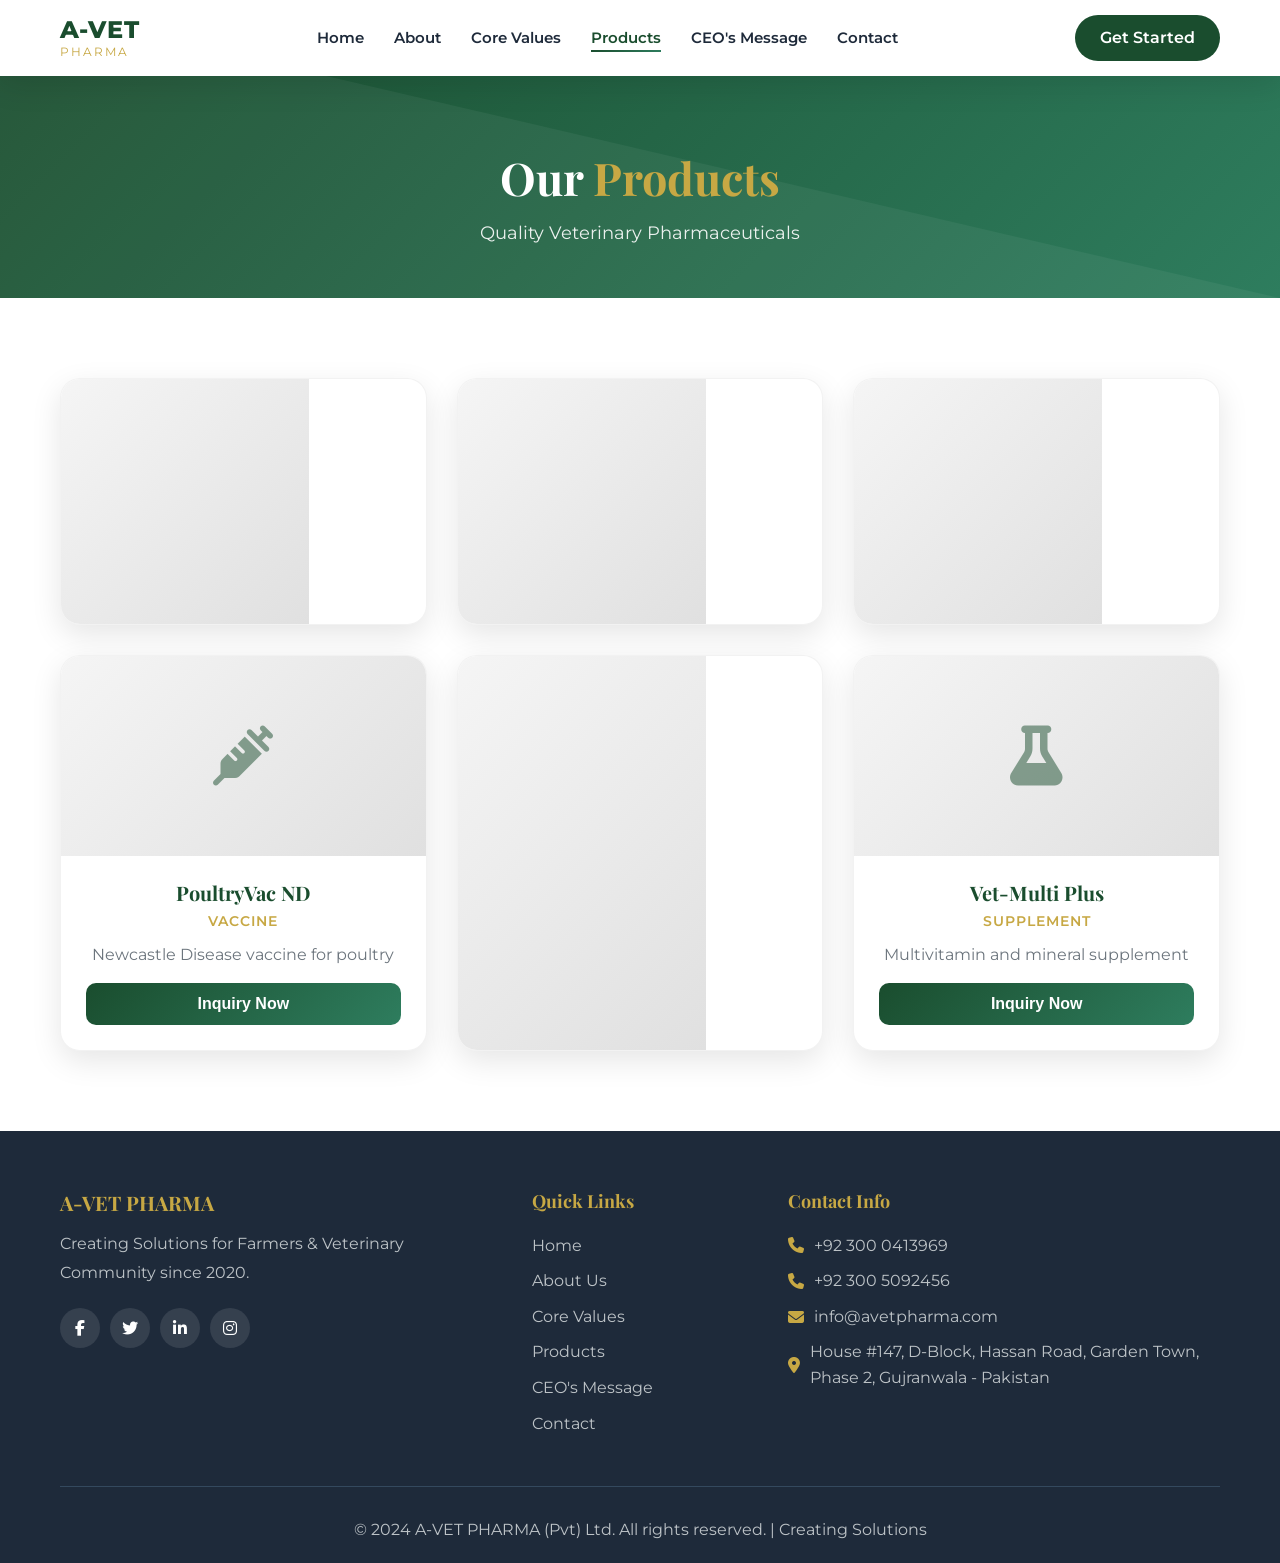
==== products.html @ 32de6b97 "upload" ====
<!DOCTYPE html>
<html lang="en">
<head>
    <meta charset="UTF-8">
    <meta name="viewport" content="width=device-width, initial-scale=1.0">
    <title>A-VET PHARMA - Products</title>
    
    <link rel="stylesheet" href="https://cdnjs.cloudflare.com/ajax/libs/font-awesome/6.4.0/css/all.min.css">
    <link href="https://fonts.googleapis.com/css2?family=Montserrat:wght@300;400;500;600;700;800&family=Playfair+Display:wght@400;500;600;700&display=swap" rel="stylesheet">
    <link href="https://unpkg.com/aos@2.3.1/dist/aos.css" rel="stylesheet">
    <link rel="stylesheet" href="style.css">
</head>
<body>
    <nav class="navbar">
        <div class="container">
            <div class="nav-wrapper">
                <a href="index.html" class="logo">
                    <span class="logo-text">A-VET</span>
                    <span class="logo-sub">PHARMA</span>
                </a>
                
                <ul class="nav-menu">
                    <li><a href="index.html" class="nav-link">Home</a></li>
                    <li><a href="about.html" class="nav-link">About</a></li>
                    <li><a href="core-values.html" class="nav-link">Core Values</a></li>
                    <li><a href="products.html" class="nav-link active">Products</a></li>
                    <li><a href="ceo-message.html" class="nav-link">CEO's Message</a></li>
                    <li><a href="contact.html" class="nav-link">Contact</a></li>
                </ul>
                
                <div class="nav-right">
                    <a href="contact.html" class="btn-nav">Get Started</a>
                    <div class="hamburger">
                        <span></span>
                        <span></span>
                        <span></span>
                    </div>
                </div>
            </div>
        </div>
    </nav>

    <section class="page-header">
        <div class="container">
            <h1>Our <span class="highlight">Products</span></h1>
            <p>Quality Veterinary Pharmaceuticals</p>
        </div>
    </section>

    <section class="products-section">


        <div class="container">
            <div class="products-grid">
                
                
<div class="product-card" data-aos="fade-up">
                    <div class="product-image"
                        <img style="height: 100%; width: 68%;" src="New acid.jpg" alt="New acid.jpg" >
                    </div>
                    <div class="product-info">
                        <h3>Vet-Neu-Acid liquid</h3>
                        <p class="product-category">Organic acid for optimal  Poultry Health</p>
                        <p class="product-desc">Regulate Gut PH 
                        Enhances Immunity
                        Increase Digestion And Growth</p>
                        <button class="btn-inquiry">Inquiry Now</button>
                    </div>
                </div>


<div class="product-card" data-aos="fade-up">
                    <div class="product-image"
                        <img style="height: 100%; width: 68%;" src="Resiboprium.jpg" alt="Resiboprium.jpg" >
                    </div>
                    <div class="product-info">
                        <h3>Vet-Respibrom</h3>
                        <p class="product-category">Water Soluble Powder</p>
                        <p class="product-desc">Broad-spectrum antibiotic
                        Combats RespiratoryInfection
                        Increase Breathing and Recovery </p>
                        <button class="btn-inquiry">Inquiry Now</button>
                    </div>
                </div>

<div class="product-card" data-aos="fade-up">
                    <div class="product-image"
                        <img style="height: 100%; width: 68%;" src="Hepa herb.jpg" alt="Hepa herb.jpg" >
                    </div>
                    <div class="product-info">
                        <h3>Hepa-Herb</h3>
                        <p class="product-category">Herbal Tonic and Liver Protector </p>
                        <p class="product-desc">Hepa Protection
                        Prevents Fatty Liver Syndrome Detoxifies the Liver </p>
                        <button class="btn-inquiry">Inquiry Now</button>
                    </div>
                </div>
               
                
                <div class="product-card" data-aos="fade-up" data-aos-delay="100">
                    <div class="product-image">
                        <i class="fas fa-syringe"></i>
                    </div>
                    <div class="product-info">
                        <h3>PoultryVac ND</h3>
                        <p class="product-category">Vaccine</p>
                        <p class="product-desc">Newcastle Disease vaccine for poultry</p>
                        <button class="btn-inquiry">Inquiry Now</button>
                    </div>
                </div>
                
                <div class="product-card" data-aos="fade-up">
                    <div class="product-image"
                        <img style="height: 100%; width: 68%;" src="Hepa herb.jpg" alt="Hepa herb.jpg" >
                    </div>
                    <div class="product-info">
                        <h3>Hepa-Herb</h3>
                        <p class="product-category">Herbal Tonic and Liver Protector </p>
                        <p class="product-desc">Hepa Protection
                        Prevents Fatty Liver Syndrome Detoxifies the Liver </p>
                        <button class="btn-inquiry">Inquiry Now</button>
                    </div>
                </div>



                <div class="product-card" data-aos="fade-up" data-aos-delay="200">
                    <div class="product-image">
                        <i class="fas fa-flask"></i>
                    </div>
                    <div class="product-info">
                        <h3>Vet-Multi Plus</h3>
                        <p class="product-category">Supplement</p>
                        <p class="product-desc">Multivitamin and mineral supplement</p>
                        <button class="btn-inquiry">Inquiry Now</button>
                    </div>
                </div>
            </div>
        </div>
    </section>

    <footer class="footer">
        <div class="container">
            <div class="footer-grid">
                <div class="footer-about">
                    <h3>A-VET PHARMA</h3>
                    <p>Creating Solutions for Farmers & Veterinary Community since 2020.</p>
                    <div class="social-links">
                        <a href="#"><i class="fab fa-facebook-f"></i></a>
                        <a href="#"><i class="fab fa-twitter"></i></a>
                        <a href="#"><i class="fab fa-linkedin-in"></i></a>
                        <a href="#"><i class="fab fa-instagram"></i></a>
                    </div>
                </div>
                
                <div class="footer-links">
                    <h4>Quick Links</h4>
                    <ul>
                        <li><a href="index.html">Home</a></li>
                        <li><a href="about.html">About Us</a></li>
                        <li><a href="core-values.html">Core Values</a></li>
                        <li><a href="products.html">Products</a></li>
                        <li><a href="ceo-message.html">CEO's Message</a></li>
                        <li><a href="contact.html">Contact</a></li>
                    </ul>
                </div>
                
                <div class="footer-contact">
                    <h4>Contact Info</h4>
                    <p><i class="fas fa-phone"></i> +92 300 0413969</p>
                    <p><i class="fas fa-phone"></i> +92 300 5092456</p>
                    <p><i class="fas fa-envelope"></i> info@avetpharma.com</p>
                    <p><i class="fas fa-map-marker-alt"></i> House #147, D-Block, Hassan Road, Garden Town, Phase 2, Gujranwala - Pakistan</p>
                </div>
            </div>
            
            <div class="footer-bottom">
                <p>&copy; 2024 A-VET PHARMA (Pvt) Ltd. All rights reserved. | Creating Solutions</p>
            </div>
        </div>
    </footer>

    <button class="back-to-top" id="backToTop">
        <i class="fas fa-arrow-up"></i>
    </button>

    <script src="https://unpkg.com/aos@2.3.1/dist/aos.js"></script>
    <script src="script.js"></script>
</body>
</html>
---- style.css ----
/* ===== RESET & VARIABLES ===== */
* {
    margin: 0;
    padding: 0;
    box-sizing: border-box;
}

:root {
    --primary: #1a4d2e;
    --primary-light: #2e7d5e;
    --secondary: #c7a844;
    --accent: #e8b86b;
    --dark: #1e2a3a;
    --light: #f8f9fa;
    --gray: #6c757d;
    --white: #ffffff;
    --shadow: 0 10px 30px rgba(0,0,0,0.1);
    --shadow-hover: 0 20px 40px rgba(26, 77, 46, 0.2);
    --gradient: linear-gradient(135deg, #1a4d2e, #2e7d5e);
}

html {
    scroll-behavior: smooth;
    font-size: 62.5%;
}

body {
    font-family: 'Montserrat', sans-serif;
    font-size: 1.6rem;
    line-height: 1.6;
    color: var(--dark);
    overflow-x: hidden;
}

.container {
    max-width: 1200px;
    margin: 0 auto;
    padding: 0 2rem;
}

h1, h2, h3, h4, h5, h6 {
    font-family: 'Playfair Display', serif;
    font-weight: 700;
    line-height: 1.2;
}

.highlight {
    color: var(--secondary);
    position: relative;
    display: inline-block;
}

/* ===== PRELOADER - SIRF HOME PAGE PAR ===== */
.preloader {
    position: fixed;
    top: 0;
    left: 0;
    width: 100%;
    height: 100%;
    background: var(--gradient);
    display: flex;
    justify-content: center;
    align-items: center;
    flex-direction: column;
    z-index: 9999;
    transition: opacity 0.5s, visibility 0.5s;
}

.preloader.fade-out {
    opacity: 0;
    visibility: hidden;
}

.loader {
    width: 80px;
    height: 80px;
    border: 5px solid rgba(255,255,255,0.3);
    border-top-color: var(--secondary);
    border-radius: 50%;
    animation: spin 1s linear infinite;
    margin-bottom: 2rem;
}

.loader-text {
    font-size: 3rem;
    font-weight: 700;
    color: var(--white);
    letter-spacing: 3px;
    text-transform: uppercase;
}

.loader-subtext {
    font-size: 1.6rem;
    color: var(--secondary);
    margin-top: 1rem;
}

@keyframes spin {
    to { transform: rotate(360deg); }
}

/* ===== BUTTONS ===== */
.btn {
    display: inline-block;
    padding: 1.4rem 3.5rem;
    border-radius: 50px;
    font-size: 1.6rem;
    font-weight: 600;
    text-decoration: none;
    transition: all 0.3s;
    border: none;
    cursor: pointer;
    position: relative;
    overflow: hidden;
    z-index: 1;
}

.btn::before {
    content: '';
    position: absolute;
    top: 0;
    left: -100%;
    width: 100%;
    height: 100%;
    background: rgba(255,255,255,0.2);
    transition: left 0.5s;
    z-index: -1;
}

.btn:hover::before {
    left: 100%;
}

.btn-primary {
    background: var(--gradient);
    color: var(--white);
    box-shadow: 0 10px 20px rgba(26, 77, 46, 0.3);
}

.btn-primary:hover {
    transform: translateY(-3px);
    box-shadow: 0 15px 30px rgba(26, 77, 46, 0.4);
}

.btn-outline {
    background: transparent;
    color: var(--dark);
    border: 2px solid var(--primary);
}

.btn-outline:hover {
    background: var(--primary);
    color: var(--white);
    transform: translateY(-3px);
}

.btn-nav {
    padding: 1rem 2.5rem;
    background: var(--primary);
    color: var(--white);
    border-radius: 50px;
    text-decoration: none;
    font-weight: 600;
    transition: 0.3s;
}

.btn-nav:hover {
    background: var(--primary-light);
    transform: translateY(-2px);
    box-shadow: var(--shadow);
}

.btn-whatsapp {
    background: #25d366;
    color: var(--white);
}

.btn-whatsapp:hover {
    background: #128c7e;
}

/* ===== NAVBAR ===== */
.navbar {
    position: fixed;
    top: 0;
    left: 0;
    width: 100%;
    background: var(--white);
    box-shadow: var(--shadow);
    z-index: 1000;
    padding: 1.5rem 0;
}

.nav-wrapper {
    display: flex;
    justify-content: space-between;
    align-items: center;
}

.logo {
    display: flex;
    flex-direction: column;
    line-height: 1.2;
    text-decoration: none;
}

.logo-text {
    font-size: 2.4rem;
    font-weight: 800;
    color: var(--primary);
    letter-spacing: 1px;
}

.logo-sub {
    font-size: 1.2rem;
    color: var(--secondary);
    letter-spacing: 2px;
}

.nav-menu {
    display: flex;
    list-style: none;
    gap: 3rem;
}

.nav-link {
    color: var(--dark);
    text-decoration: none;
    font-weight: 600;
    font-size: 1.5rem;
    transition: color 0.3s;
    position: relative;
}

.nav-link::after {
    content: '';
    position: absolute;
    bottom: -5px;
    left: 0;
    width: 0;
    height: 2px;
    background: var(--gradient);
    transition: width 0.3s;
}

.nav-link:hover::after,
.nav-link.active::after {
    width: 100%;
}

.nav-link:hover,
.nav-link.active {
    color: var(--primary);
}

.nav-right {
    display: flex;
    align-items: center;
    gap: 2rem;
}

.hamburger {
    display: none;
    flex-direction: column;
    cursor: pointer;
}

.hamburger span {
    width: 25px;
    height: 3px;
    background: var(--dark);
    margin: 3px 0;
    transition: 0.3s;
}

/* ===== HERO SECTION ===== */
.hero {
    min-height: 100vh;
    display: flex;
    align-items: center;
    padding: 10rem 0 5rem;
    position: relative;
    background: linear-gradient(135deg, #1a4d2e 0%, #2e7d5e 100%);
    color: var(--white);
    text-align: center;
}

.hero-overlay {
    position: absolute;
    top: 0;
    left: 0;
    width: 100%;
    height: 100%;
    background: url('data:image/svg+xml,<svg xmlns="http://www.w3.org/2000/svg" viewBox="0 0 100 100" preserveAspectRatio="none"><path d="M0,0 L100,100 L0,100 Z" fill="rgba(255,255,255,0.05)"/></svg>');
    background-size: cover;
}

.hero-content {
    position: relative;
    max-width: 900px;
    margin: 0 auto;
}

.hero-subtitle {
    font-size: 1.8rem;
    color: var(--secondary);
    text-transform: uppercase;
    letter-spacing: 2px;
    margin-bottom: 1.5rem;
    display: inline-block;
    padding: 0.5rem 2rem;
    background: rgba(255,255,255,0.1);
    border-radius: 50px;
}

.hero-title {
    font-size: 5.5rem;
    font-weight: 700;
    margin-bottom: 2rem;
    line-height: 1.2;
}

.hero-title .highlight {
    color: var(--secondary);
}

.hero-description {
    font-size: 1.8rem;
    margin-bottom: 3rem;
    opacity: 0.9;
    max-width: 700px;
    margin-left: auto;
    margin-right: auto;
}

.hero-buttons {
    display: flex;
    gap: 2rem;
    justify-content: center;
    margin-bottom: 5rem;
    flex-wrap: wrap;
}

.hero-stats {
    display: flex;
    justify-content: center;
    gap: 5rem;
    flex-wrap: wrap;
}

.stat-item {
    text-align: center;
}

.stat-number {
    font-size: 4rem;
    font-weight: 700;
    color: var(--secondary);
    display: block;
    line-height: 1;
}

.stat-label {
    font-size: 1.4rem;
    opacity: 0.9;
}

/* ===== PARTNERS SECTION ===== */
.partners {
    padding: 5rem 0;
    background: var(--light);
}

.partners-wrapper {
    display: flex;
    justify-content: space-around;
    align-items: center;
    flex-wrap: wrap;
    gap: 3rem;
}

.partner-item {
    opacity: 0.6;
    transition: opacity 0.3s;
    filter: grayscale(100%);
}

.partner-item:hover {
    opacity: 1;
    filter: grayscale(0);
}

/* ===== SECTION HEADER ===== */
.section-header {
    text-align: center;
    margin-bottom: 5rem;
}

.section-subtitle {
    font-size: 1.6rem;
    color: var(--primary);
    text-transform: uppercase;
    letter-spacing: 2px;
    margin-bottom: 1rem;
    display: block;
}

.section-title {
    font-size: 3.6rem;
    font-weight: 700;
    margin-bottom: 1.5rem;
}

.section-description {
    font-size: 1.8rem;
    color: var(--gray);
    max-width: 700px;
    margin: 0 auto;
}

/* ===== CORE VALUES ===== */
.core-preview {
    padding: 8rem 0;
    background: var(--light);
}

.core-grid {
    display: grid;
    grid-template-columns: repeat(3, 1fr);
    gap: 3rem;
}

.core-card {
    background: var(--white);
    padding: 4rem 3rem;
    border-radius: 20px;
    text-align: center;
    box-shadow: var(--shadow);
    transition: all 0.3s;
    border: 1px solid rgba(0,0,0,0.05);
}

.core-card:hover {
    transform: translateY(-10px);
    box-shadow: var(--shadow-hover);
}

.core-icon {
    width: 80px;
    height: 80px;
    background: var(--gradient);
    border-radius: 50%;
    display: flex;
    align-items: center;
    justify-content: center;
    margin: 0 auto 2rem;
    color: var(--white);
    font-size: 3rem;
}

.core-card h3 {
    margin-bottom: 1.5rem;
    color: var(--primary);
}

.core-card p {
    color: var(--gray);
    line-height: 1.8;
}

/* ===== PILLARS ===== */
.pillars {
    padding: 5rem 0;
    background: var(--gradient);
    color: var(--white);
}

.pillars-wrapper {
    display: grid;
    grid-template-columns: repeat(4, 1fr);
    gap: 3rem;
    text-align: center;
}

.pillar-item {
    padding: 3rem;
    background: rgba(255,255,255,0.1);
    border-radius: 10px;
    backdrop-filter: blur(10px);
    transition: transform 0.3s;
}

.pillar-item:hover {
    transform: translateY(-5px);
    background: rgba(255,255,255,0.2);
}

.pillar-item i {
    font-size: 3rem;
    margin-bottom: 1rem;
}

.pillar-item h4 {
    font-size: 1.8rem;
    font-weight: 600;
    margin-bottom: 1rem;
}

.pillar-item p {
    font-size: 1.4rem;
    opacity: 0.9;
}

/* ===== CEO PREVIEW ===== */
.ceo-preview {
    padding: 8rem 0;
    
}

.ceo-wrapper {
    display: grid;
    grid-template-columns: 1fr 1.5fr;
    gap: 5rem;
    align-items: center;
    background: var(--white);
    border-radius: 30px;
    box-shadow: var(--shadow);
    overflow: hidden;
}

.ceo-image {
    height: 100%;
}

.ceo-image img {
    width: 100%;
    height: 100%;
    object-fit: cover;
}

.ceo-content {
    padding: 5rem;
}

.ceo-tag {
    font-size: 1.4rem;
    color: var(--secondary);
    text-transform: uppercase;
    letter-spacing: 2px;
    margin-bottom: 1rem;
    display: block;
}

.ceo-content h2 {
    font-size: 3.2rem;
    margin-bottom: 2rem;
    color: var(--primary);
}

.ceo-quote {
    font-size: 1.8rem;
    font-style: italic;
    color: var(--gray);
    margin-bottom: 3rem;
    line-height: 1.8;
    position: relative;
    padding-left: 2rem;
    border-left: 4px solid var(--secondary);
}

/* ===== PAGE HEADER ===== */
.page-header {
    padding: 15rem 0 5rem;
    background: var(--gradient);
    color: var(--white);
    text-align: center;
    position: relative;
    overflow: hidden;
}

.page-header::before {
    content: '';
    position: absolute;
    top: 0;
    left: 0;
    width: 100%;
    height: 100%;
    background: url('data:image/svg+xml,<svg xmlns="http://www.w3.org/2000/svg" viewBox="0 0 100 100" preserveAspectRatio="none"><path d="M0,0 L100,100 L0,100 Z" fill="rgba(255,255,255,0.05)"/></svg>');
    background-size: cover;
}

.page-header h1 {
    font-size: 4.5rem;
    margin-bottom: 1.5rem;
    position: relative;
}

.page-header p {
    font-size: 1.8rem;
    opacity: 0.9;
    position: relative;
}

/* ===== ABOUT PAGE ===== */
.about-main {
    padding: 8rem 0;
}

.about-grid {
    display: grid;
    grid-template-columns: 1fr 1fr;
    gap: 5rem;
    align-items: center;
}

.about-content h2 {
    font-size: 3.2rem;
    color: var(--primary);
    margin-bottom: 2rem;
}

.about-content p {
    color: var(--gray);
    margin-bottom: 2rem;
    line-height: 1.8;
}

.about-highlight {
    background: var(--light);
    padding: 3rem;
    border-radius: 20px;
    margin: 3rem 0;
    position: relative;
}

.about-highlight i {
    font-size: 4rem;
    color: var(--secondary);
    opacity: 0.2;
    position: absolute;
    top: 2rem;
    left: 2rem;
}

.about-highlight p {
    font-size: 1.8rem;
    font-style: italic;
    margin: 0;
    position: relative;
    z-index: 1;
}

.about-image img {
    width: 100%;
    border-radius: 20px;
    box-shadow: var(--shadow-hover);
}

/* ===== CORE VALUES PAGE ===== */
.core-values-full {
    padding: 8rem 0;
}

.core-grid-full {
    display: grid;
    grid-template-columns: repeat(3, 1fr);
    gap: 3rem;
    margin-bottom: 5rem;
}

.core-card-large {
    height: 300px;
    perspective: 1000px;
}

.core-card-inner {
    position: relative;
    width: 100%;
    height: 100%;
    text-align: center;
    transition: transform 0.8s;
    transform-style: preserve-3d;
    cursor: pointer;
}

.core-card-large:hover .core-card-inner {
    transform: rotateY(180deg);
}

.core-front, .core-back {
    position: absolute;
    width: 100%;
    height: 100%;
    backface-visibility: hidden;
    border-radius: 20px;
    padding: 3rem;
    display: flex;
    flex-direction: column;
    justify-content: center;
    align-items: center;
    box-shadow: var(--shadow);
}

.core-front {
    background: var(--white);
}

.core-front i {
    font-size: 5rem;
    color: var(--primary);
    margin-bottom: 2rem;
}

.core-front h3 {
    color: var(--primary);
}

.core-back {
    background: var(--gradient);
    color: var(--white);
    transform: rotateY(180deg);
}

.core-back p {
    line-height: 1.8;
}

/* ===== PILLARS PAGE ===== */
.pillars-section {
    padding: 8rem 0;
    background: var(--light);
}

.pillars-grid {
    display: grid;
    grid-template-columns: repeat(4, 1fr);
    gap: 3rem;
}

.pillar-card {
    background: var(--white);
    padding: 4rem 3rem;
    border-radius: 20px;
    text-align: center;
    box-shadow: var(--shadow);
    transition: 0.3s;
}

.pillar-card:hover {
    transform: translateY(-10px);
    box-shadow: var(--shadow-hover);
}

.pillar-icon {
    width: 80px;
    height: 80px;
    background: var(--gradient);
    border-radius: 50%;
    display: flex;
    align-items: center;
    justify-content: center;
    margin: 0 auto 2rem;
    color: var(--white);
    font-size: 3rem;
}

.pillar-card h3 {
    color: var(--primary);
    margin-bottom: 1.5rem;
}

.pillar-card p {
    color: var(--gray);
}

/* ===== PRODUCTS PAGE ===== */
.products-section {
    padding: 8rem 0;
}

.products-grid {
    display: grid;
    grid-template-columns: repeat(auto-fit, minmax(300px, 1fr));
    gap: 3rem;
}

.product-card {
    background: var(--white);
    border-radius: 20px;
    overflow: hidden;
    box-shadow: var(--shadow);
    transition: 0.3s;
    border: 1px solid rgba(0,0,0,0.05);
}

.product-card:hover {
    transform: translateY(-10px);
    box-shadow: var(--shadow-hover);
}

.product-image {
    height: 200px;
    background: linear-gradient(135deg, #f5f5f5, #e0e0e0);
    display: flex;
    align-items: center;
    justify-content: center;
}

.product-image i {
    font-size: 6rem;
    color: var(--primary);
    opacity: 0.5;
}

.product-info {
    padding: 2.5rem;
    text-align: center;
}

.product-info h3 {
    font-size: 2rem;
    margin-bottom: 0.5rem;
    color: var(--primary);
}

.product-category {
    color: var(--secondary);
    font-weight: 600;
    margin-bottom: 1rem;
    font-size: 1.4rem;
    text-transform: uppercase;
    letter-spacing: 1px;
}

.product-desc {
    color: var(--gray);
    margin-bottom: 1.5rem;
    line-height: 1.6;
}

.btn-inquiry {
    width: 100%;
    padding: 1.2rem;
    background: var(--gradient);
    color: var(--white);
    border: none;
    border-radius: 10px;
    font-size: 1.6rem;
    font-weight: 600;
    cursor: pointer;
    transition: 0.3s;
}

.btn-inquiry:hover {
    transform: translateY(-2px);
    box-shadow: 0 10px 20px rgba(26, 77, 46, 0.3);
}

/* ===== CEO MESSAGE PAGE ===== */
.ceo-message-full {
    padding: 8rem 0;
}

.ceo-container {
    display: grid;
    grid-template-columns: 1fr 2fr;
    gap: 5rem;
    align-items: start;
}

.ceo-profile {
    text-align: center;
}

.ceo-profile img {
    width: 100%;
    max-width: 350px;
    border-radius: 20px;
    box-shadow: var(--shadow-hover);
    margin-bottom: 2rem;
}

.ceo-info h3 {
    font-size: 2.4rem;
    color: var(--primary);
    margin-bottom: 0.5rem;
}

.ceo-info p {
    color: var(--gray);
}

.ceo-message-content {
    position: relative;
    padding: 4rem;
    background: var(--light);
    border-radius: 30px;
}

.message-quote {
    position: absolute;
    top: 2rem;
    right: 2rem;
    font-size: 6rem;
    color: var(--secondary);
    opacity: 0.1;
}

.message-text {
    font-size: 1.8rem;
    line-height: 1.8;
    margin-bottom: 2rem;
    color: var(--dark);
}

.message-signature {
    margin-top: 4rem;
    padding-top: 2rem;
    border-top: 2px dashed var(--secondary);
}

.message-signature h4 {
    font-size: 2rem;
    color: var(--primary);
    margin: 1rem 0 0.5rem;
}

/* ===== CONTACT PAGE ===== */
.contact-cards-section {
    padding: 8rem 0 4rem;
}

.contact-cards-grid {
    display: grid;
    grid-template-columns: repeat(4, 1fr);
    gap: 3rem;
}

.contact-info-card {
    text-align: center;
    padding: 3rem;
    background: var(--white);
    border-radius: 20px;
    box-shadow: var(--shadow);
    transition: 0.3s;
}

.contact-info-card:hover {
    transform: translateY(-5px);
    box-shadow: var(--shadow-hover);
}

.contact-info-card i {
    font-size: 4rem;
    color: var(--primary);
    margin-bottom: 2rem;
}

.contact-info-card h3 {
    color: var(--primary);
    margin-bottom: 1rem;
}

.contact-info-card p {
    color: var(--gray);
    line-height: 1.8;
}

.contact-main {
    padding: 4rem 0 8rem;
}

.contact-grid {
    display: grid;
    grid-template-columns: 1fr 1fr;
    gap: 5rem;
}

.contact-form-wrapper {
    background: var(--white);
    padding: 4rem;
    border-radius: 20px;
    box-shadow: var(--shadow);
}

.contact-form-wrapper h2 {
    font-size: 2.8rem;
    color: var(--primary);
    margin-bottom: 1.5rem;
}

.contact-form-wrapper p {
    color: var(--gray);
    margin-bottom: 3rem;
}

.form-row {
    display: grid;
    grid-template-columns: 1fr 1fr;
    gap: 2rem;
    margin-bottom: 2rem;
}

.contact-form input,
.contact-form select,
.contact-form textarea {
    width: 100%;
    padding: 1.5rem;
    border: 2px solid #eee;
    border-radius: 10px;
    font-size: 1.6rem;
    transition: 0.3s;
    margin-bottom: 2rem;
}

.contact-form input:focus,
.contact-form select:focus,
.contact-form textarea:focus {
    outline: none;
    border-color: var(--primary);
}

.contact-map {
    border-radius: 20px;
    overflow: hidden;
    box-shadow: var(--shadow);
    height: 100%;
    min-height: 450px;
}

/* ===== WHATSAPP CONNECT ===== */
.whatsapp-connect {
    padding: 4rem 0 8rem;
}

.whatsapp-box {
    background: linear-gradient(135deg, #25d366, #128c7e);
    color: var(--white);
    padding: 6rem;
    border-radius: 30px;
    text-align: center;
    box-shadow: var(--shadow-hover);
}

.whatsapp-box i {
    font-size: 8rem;
    margin-bottom: 2rem;
}

.whatsapp-box h2 {
    font-size: 3.6rem;
    margin-bottom: 1.5rem;
}

.whatsapp-box p {
    font-size: 1.8rem;
    margin-bottom: 3rem;
    opacity: 0.9;
}

/* ===== WHATSAPP FLOAT ===== */
.whatsapp-float {
    position: fixed;
    bottom: 30px;
    right: 30px;
    width: 60px;
    height: 60px;
    background: #25d366;
    color: var(--white);
    border-radius: 50%;
    display: flex;
    align-items: center;
    justify-content: center;
    font-size: 3rem;
    box-shadow: 0 5px 20px rgba(37, 211, 102, 0.4);
    z-index: 99;
    transition: 0.3s;
    text-decoration: none;
}

.whatsapp-float:hover {
    transform: scale(1.1) rotate(360deg);
    background: #128c7e;
}

/* ===== BACK TO TOP ===== */
.back-to-top {
    position: fixed;
    bottom: 30px;
    left: 30px;
    width: 50px;
    height: 50px;
    background: var(--gradient);
    color: var(--white);
    border: none;
    border-radius: 10px;
    font-size: 2rem;
    cursor: pointer;
    opacity: 0;
    visibility: hidden;
    transition: 0.3s;
    z-index: 99;
    box-shadow: 0 5px 15px rgba(26, 77, 46, 0.3);
}

.back-to-top.show {
    opacity: 1;
    visibility: visible;
}

/* ===== FOOTER ===== */
.footer {
    background: var(--dark);
    color: var(--white);
    padding: 6rem 0 2rem;
}

.footer-grid {
    display: grid;
    grid-template-columns: 2fr 1fr 2fr;
    gap: 4rem;
    margin-bottom: 4rem;
}

.footer-about h3 {
    color: var(--secondary);
    margin-bottom: 1.5rem;
    font-size: 2rem;
}

.footer-about p {
    color: #bdc3c7;
    line-height: 1.8;
    margin-bottom: 2rem;
}

.social-links {
    display: flex;
    gap: 1rem;
}

.social-links a {
    width: 40px;
    height: 40px;
    background: rgba(255,255,255,0.1);
    border-radius: 50%;
    display: flex;
    align-items: center;
    justify-content: center;
    color: var(--white);
    text-decoration: none;
    transition: 0.3s;
}

.social-links a:hover {
    background: var(--secondary);
    transform: translateY(-3px);
}

.footer-links h4,
.footer-contact h4 {
    color: var(--secondary);
    margin-bottom: 2rem;
    font-size: 1.8rem;
}

.footer-links ul {
    list-style: none;
}

.footer-links li {
    margin-bottom: 1rem;
}

.footer-links a {
    color: #bdc3c7;
    text-decoration: none;
    transition: 0.3s;
}

.footer-links a:hover {
    color: var(--secondary);
    padding-left: 5px;
}

.footer-contact p {
    color: #bdc3c7;
    margin-bottom: 1rem;
    display: flex;
    align-items: center;
    gap: 1rem;
}

.footer-contact i {
    color: var(--secondary);
}

.footer-bottom {
    text-align: center;
    padding-top: 3rem;
    border-top: 1px solid #34495e;
    color: #bdc3c7;
}

/* ===== RESPONSIVE ===== */
@media (max-width: 1200px) {
    html {
        font-size: 55%;
    }
}

@media (max-width: 992px) {
    .hero-title {
        font-size: 4.5rem;
    }
    
    .hero-wrapper,
    .about-grid,
    .ceo-wrapper,
    .contact-grid,
    .ceo-container {
        grid-template-columns: 1fr;
    }
    
    .core-grid,
    .core-grid-full,
    .pillars-grid,
    .contact-cards-grid {
        grid-template-columns: repeat(2, 1fr);
    }
    
    .footer-grid {
        grid-template-columns: repeat(2, 1fr);
    }
    
    .ceo-image {
        max-height: 700px;

        
    }
}

@media (max-width: 768px) {
    .nav-menu {
        position: fixed;
        top: 8rem;
        left: -100%;
        width: 100%;
        height: calc(100vh - 8rem);
        background: var(--white);
        flex-direction: column;
        align-items: center;
        justify-content: center;
        transition: 0.3s;
        display: flex;
    }
    
    .nav-menu.active {
        left: 0;
    }
    
    .nav-list {
        flex-direction: column;
        align-items: center;
        gap: 3rem;
    }
    
    .hamburger {
        display: flex;
    }
    
    .hamburger.active span:nth-child(1) {
        transform: rotate(45deg) translate(8px, 8px);
    }
    
    .hamburger.active span:nth-child(2) {
        opacity: 0;
    }
    
    .hamburger.active span:nth-child(3) {
        transform: rotate(-45deg) translate(8px, -8px);
    }
    
    .hero-title {
        font-size: 3.5rem;
    }
    
    .hero-stats {
        flex-direction: column;
        gap: 2rem;
    }
    
    .core-grid,
    .core-grid-full,
    .pillars-grid,
    .contact-cards-grid,
    .footer-grid {
        grid-template-columns: 1fr;
    }
    
    .pillars-wrapper {
        grid-template-columns: repeat(2, 1fr);
    }
    
    .form-row {
        grid-template-columns: 1fr;
    }
    
    .whatsapp-box {
        padding: 4rem 2rem;
    }
    
    .whatsapp-box h2 {
        font-size: 2.8rem;
    }
}

@media (max-width: 480px) {
    html {
        font-size: 50%;
    }
    
    .hero-title {
        font-size: 2.8rem;
    }
    
    .hero-buttons {
        flex-direction: column;
    }
    
    .btn {
        width: 100%;
        text-align: center;
    }
    
    .pillars-wrapper {
        grid-template-columns: 1fr;
    }
}




/* My changing */


/* ===== ONE ROW CLIENTS DESIGN ===== */

/* Main stats container */
.hero-stats {
    display: flex;
    justify-content: space-between;
    align-items: center;
    gap: 30px;
    flex-wrap: nowrap;  /* Ek line mein rakhna */
    margin: 30px 0;
}

/* Each stat item */
.stat-item {
    text-align: center;
    min-width: 120px;
}

/* Clients row container */
.clients-row {
    min-width: 300px;
}

/* Clients group - 3 in one row */
.clients-group {
    display: flex;
    justify-content: center;
    align-items: center;
    gap: 20px;
    margin-bottom: 5px;
    flex-wrap: nowrap;  /* Ek line mein */
}

/* Individual client box */
.client-box {
    display: flex;
    flex-direction: column;
    align-items: center;
    gap: 3px;
    min-width: 70px;
}

/* Client icons */
.client-box i {
    font-size: 24px;
    color: var(--secondary);
    margin-bottom: 2px;
}

/* Client text */
.client-text {
    font-size: 12px;
    font-weight: 500;
    color: var(--white);
    text-transform: uppercase;
    letter-spacing: 0.5px;
}

/* Stat numbers */
.stat-number {
    font-size: 36px;
    font-weight: 700;
    color: var(--secondary);
    display: block;
    line-height: 1.1;
}

/* Stat labels */
.stat-label {
    font-size: 14px;
    color: var(--white);
    opacity: 0.9;
}

/* ===== RESPONSIVE FIXES ===== */

/* Tablet - thoda chhota */
@media (max-width: 992px) {
    .clients-group {
        gap: 15px;
    }
    
    .client-box i {
        font-size: 22px;
    }
    
    .client-text {
        font-size: 11px;
    }
}

/* Mobile - vertical ho jayega */
@media (max-width: 768px) {
    .hero-stats {
        flex-wrap: wrap;
        justify-content: center;
    }
    
    .clients-group {
        flex-wrap: wrap;
    }
}
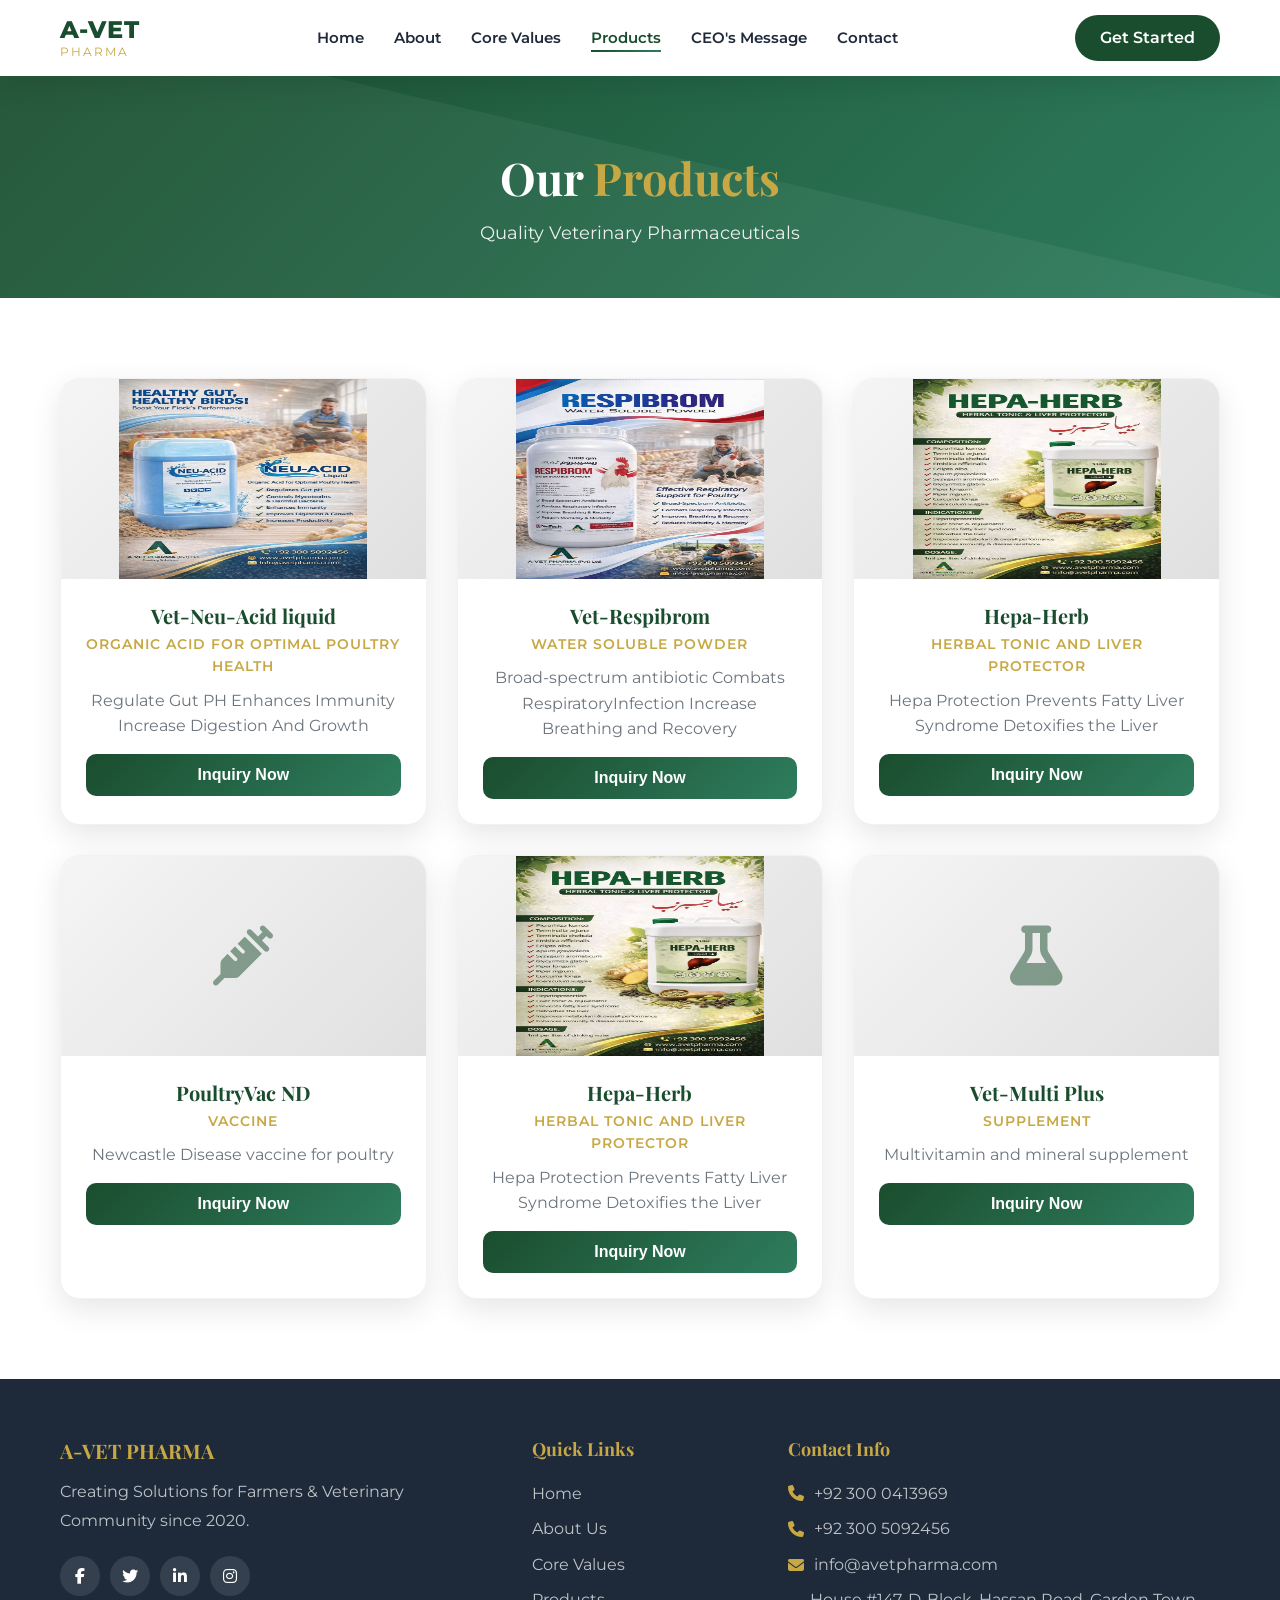
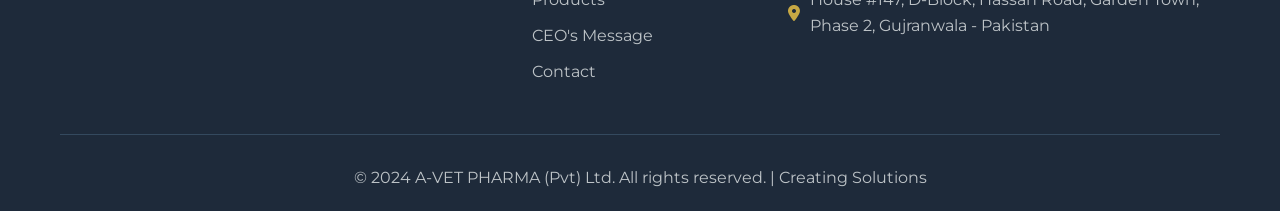
==== commit a4f93208: "Fix product-image div structure in products.html" ====
--- a/products.html
+++ b/products.html
@@ -55,7 +55,7 @@
                 
                 
 <div class="product-card" data-aos="fade-up">
-                    <div class="product-image"
+                    <div class="product-image" >
                         <img style="height: 100%; width: 68%;" src="New acid.jpg" alt="New acid.jpg" >
                     </div>
                     <div class="product-info">
@@ -70,7 +70,7 @@
 
 
 <div class="product-card" data-aos="fade-up">
-                    <div class="product-image"
+                    <div class="product-image">
                         <img style="height: 100%; width: 68%;" src="Resiboprium.jpg" alt="Resiboprium.jpg" >
                     </div>
                     <div class="product-info">
@@ -84,7 +84,7 @@
                 </div>
 
 <div class="product-card" data-aos="fade-up">
-                    <div class="product-image"
+                    <div class="product-image">
                         <img style="height: 100%; width: 68%;" src="Hepa herb.jpg" alt="Hepa herb.jpg" >
                     </div>
                     <div class="product-info">
@@ -110,7 +110,7 @@
                 </div>
                 
                 <div class="product-card" data-aos="fade-up">
-                    <div class="product-image"
+                    <div class="product-image">
                         <img style="height: 100%; width: 68%;" src="Hepa herb.jpg" alt="Hepa herb.jpg" >
                     </div>
                     <div class="product-info">
@@ -187,4 +187,4 @@
     <script src="https://unpkg.com/aos@2.3.1/dist/aos.js"></script>
     <script src="script.js"></script>
 </body>
-</html>+</html>
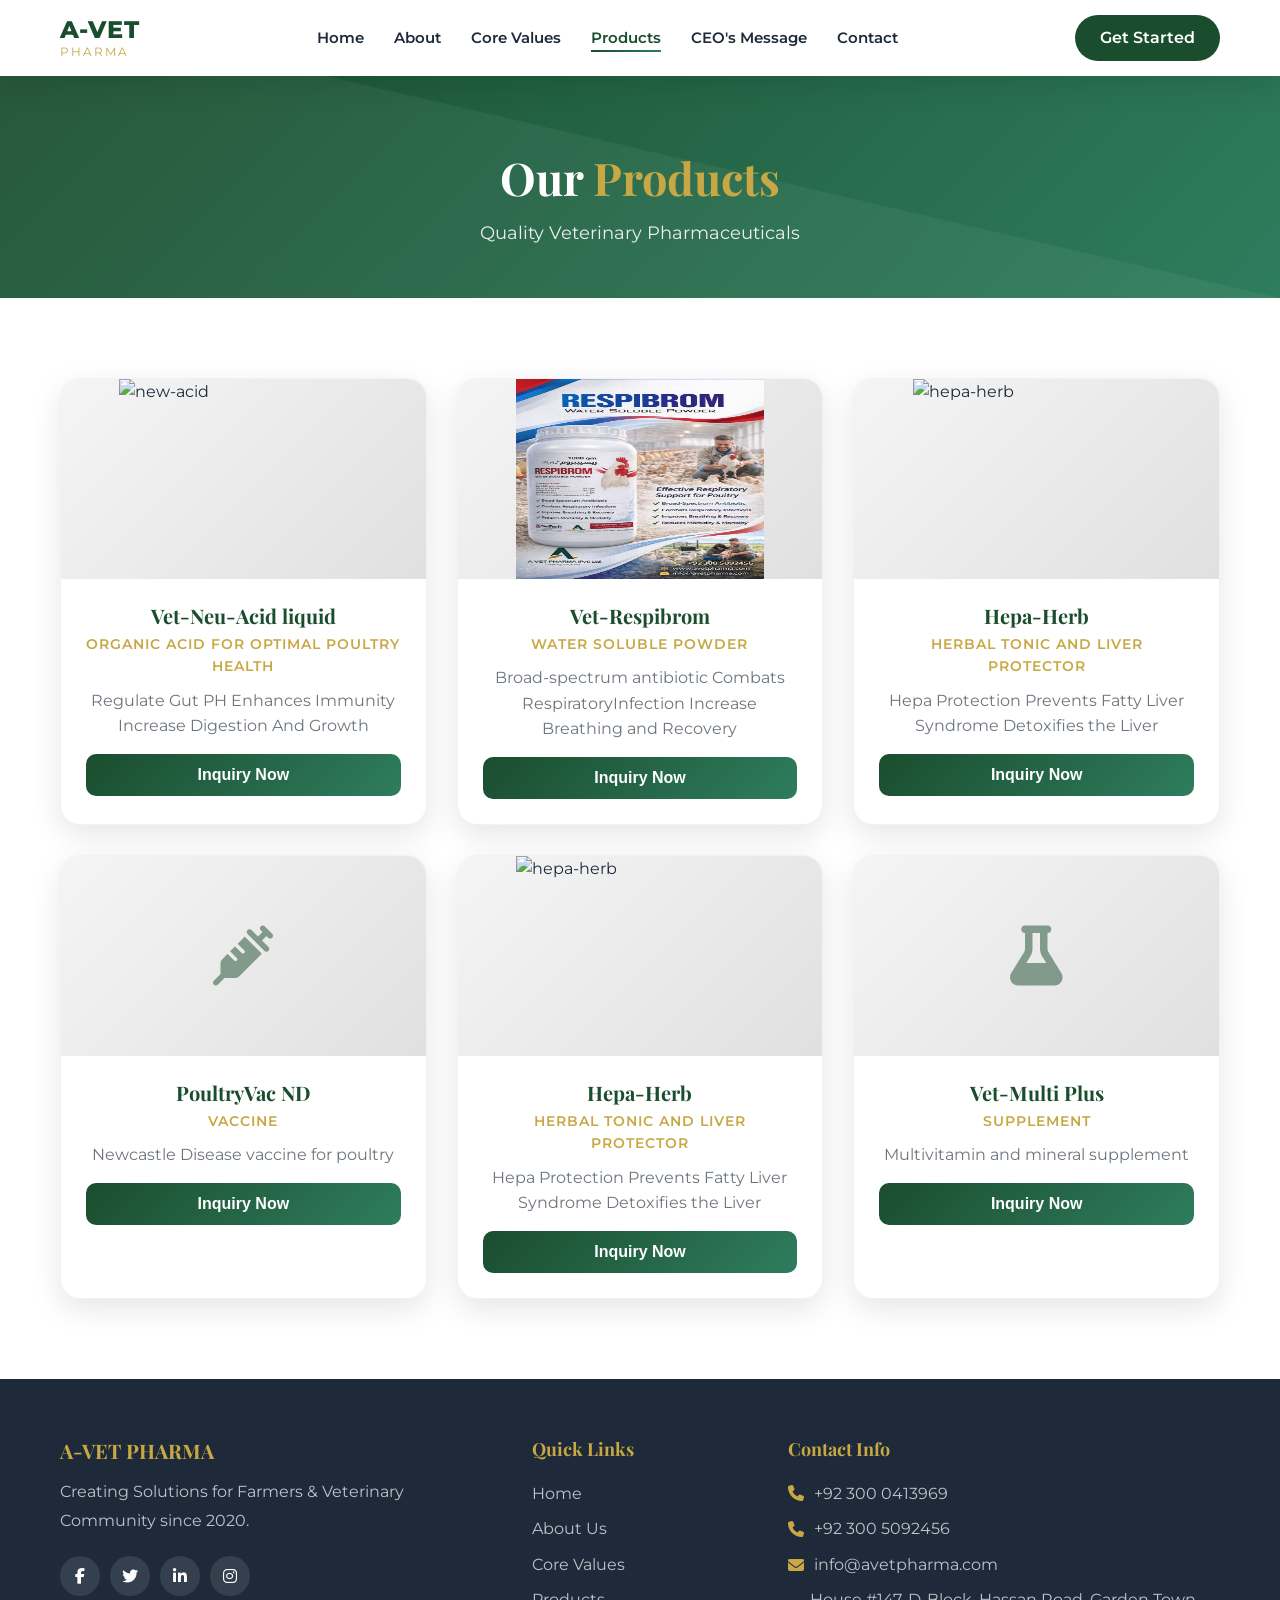
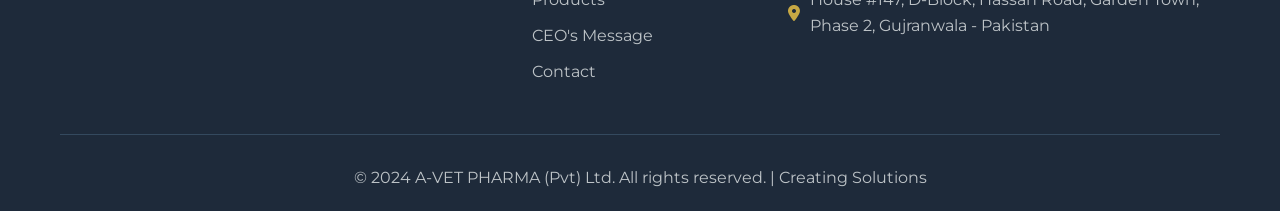
==== commit c175e7e9: "Add files via upload" ====
--- a/products.html
+++ b/products.html
@@ -1,4 +1,4 @@
-<!DOCTYPE html>
+    <!DOCTYPE html>
 <html lang="en">
 <head>
     <meta charset="UTF-8">
@@ -55,9 +55,9 @@
                 
                 
 <div class="product-card" data-aos="fade-up">
-                    <div class="product-image" >
-                        <img style="height: 100%; width: 68%;" src="New acid.jpg" alt="New acid.jpg" >
-                    </div>
+               <div class="product-image"> <img style="height: 100%; width: 68%;" src="new-acid.jpg" alt="new-acid">
+</div>
+
                     <div class="product-info">
                         <h3>Vet-Neu-Acid liquid</h3>
                         <p class="product-category">Organic acid for optimal  Poultry Health</p>
@@ -70,9 +70,9 @@
 
 
 <div class="product-card" data-aos="fade-up">
-                    <div class="product-image">
-                        <img style="height: 100%; width: 68%;" src="Resiboprium.jpg" alt="Resiboprium.jpg" >
-                    </div>
+                    <div class="product-image"> <img style="height: 100%; width: 68%;" src="Resiboprium.jpg" alt="Resiboprium">
+</div>
+
                     <div class="product-info">
                         <h3>Vet-Respibrom</h3>
                         <p class="product-category">Water Soluble Powder</p>
@@ -84,9 +84,9 @@
                 </div>
 
 <div class="product-card" data-aos="fade-up">
-                    <div class="product-image">
-                        <img style="height: 100%; width: 68%;" src="Hepa herb.jpg" alt="Hepa herb.jpg" >
-                    </div>
+                   <div class="product-image"> <img style="height: 100%; width: 68%;" src="hepa-herb.jpg" alt="hepa-herb">
+</div>
+
                     <div class="product-info">
                         <h3>Hepa-Herb</h3>
                         <p class="product-category">Herbal Tonic and Liver Protector </p>
@@ -110,9 +110,9 @@
                 </div>
                 
                 <div class="product-card" data-aos="fade-up">
-                    <div class="product-image">
-                        <img style="height: 100%; width: 68%;" src="Hepa herb.jpg" alt="Hepa herb.jpg" >
-                    </div>
+       <div class="product-image"> <img style="height: 100%; width: 68%;" src="hepa-herb.jpg" alt="hepa-herb">
+</div>
+
                     <div class="product-info">
                         <h3>Hepa-Herb</h3>
                         <p class="product-category">Herbal Tonic and Liver Protector </p>
@@ -187,4 +187,4 @@
     <script src="https://unpkg.com/aos@2.3.1/dist/aos.js"></script>
     <script src="script.js"></script>
 </body>
-</html>
+</html>
